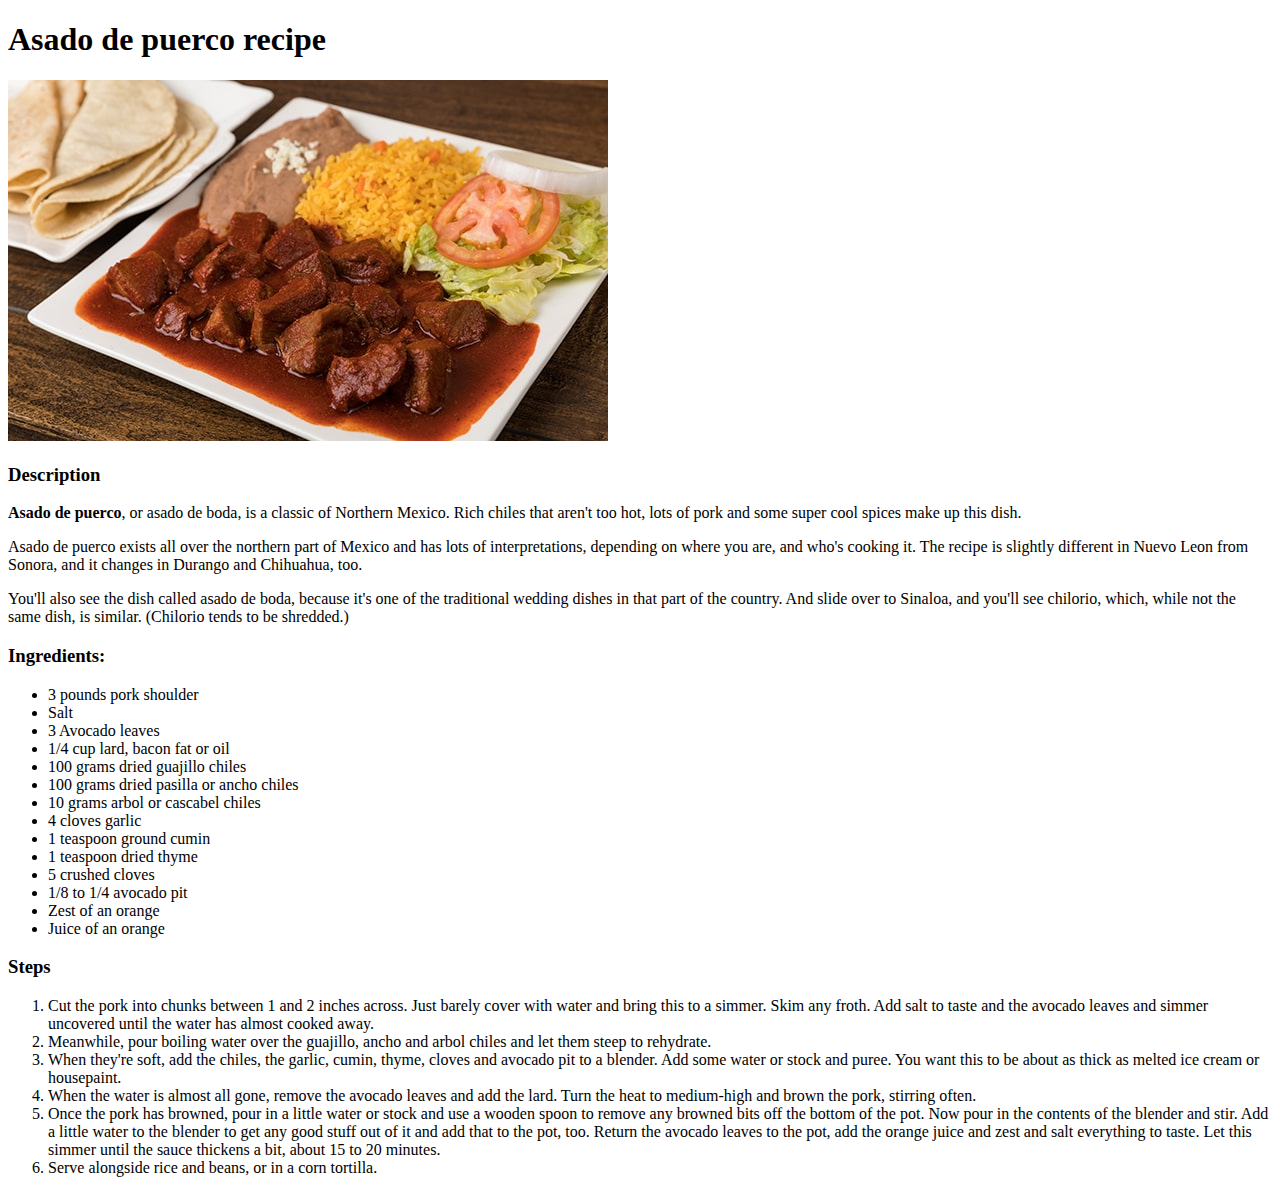
==== recipes/asado.html @ 20bd11b9 "Create Files and Directories" ====
<!DOCTYPE html>
<html lang="en">
  <head>
    <meta charset="UFT-8" />
    <title>Asado de Puerco</title>
  </head>
  <body>
    <h1>Asado de puerco recipe</h1>
    <img
      src="../img/asado-de-puerco-tr.jpg"
      alt="An image of the asado de puerco recipe"
    />
    <h3><strong>Description</strong></h3>
    <p>
      <strong>Asado de puerco</strong>, or asado de boda, is a classic of
      Northern Mexico. Rich chiles that aren't too hot, lots of pork and some
      super cool spices make up this dish.
    </p>
    <p>
      Asado de puerco exists all over the northern part of Mexico and has lots
      of interpretations, depending on where you are, and who's cooking it. The
      recipe is slightly different in Nuevo Leon from Sonora, and it changes in
      Durango and Chihuahua, too.
    </p>

    <p>
      You'll also see the dish called asado de boda, because it's one of the
      traditional wedding dishes in that part of the country. And slide over to
      Sinaloa, and you'll see chilorio, which, while not the same dish, is
      similar. (Chilorio tends to be shredded.)
    </p>

    <h3><strong>Ingredients:</strong></h3>
    <ul>
      <li>3 pounds pork shoulder</li>
      <li>Salt</li>
      <li>3 Avocado leaves</li>
      <li>1/4 cup lard, bacon fat or oil</li>
      <li>100 grams dried guajillo chiles</li>
      <li>100 grams dried pasilla or ancho chiles</li>
      <li>10 grams arbol or cascabel chiles</li>
      <li>4 cloves garlic</li>
      <li>1 teaspoon ground cumin</li>
      <li>1 teaspoon dried thyme</li>
      <li>5 crushed cloves</li>
      <li>1/8 to 1/4 avocado pit</li>
      <li>Zest of an orange</li>
      <li>Juice of an orange</li>
    </ul>

    <h3>Steps</h3>
    <ol>
      <li>
        Cut the pork into chunks between 1 and 2 inches across. Just barely
        cover with water and bring this to a simmer. Skim any froth. Add salt to
        taste and the avocado leaves and simmer uncovered until the water has
        almost cooked away.
      </li>
      <li>
        Meanwhile, pour boiling water over the guajillo, ancho and arbol chiles
        and let them steep to rehydrate.
      </li>
      <li>
        When they're soft, add the chiles, the garlic, cumin, thyme, cloves and
        avocado pit to a blender. Add some water or stock and puree. You want
        this to be about as thick as melted ice cream or housepaint.
      </li>
      <li>
        When the water is almost all gone, remove the avocado leaves and add the
        lard. Turn the heat to medium-high and brown the pork, stirring often.
      </li>
      <li>
        Once the pork has browned, pour in a little water or stock and use a
        wooden spoon to remove any browned bits off the bottom of the pot. Now
        pour in the contents of the blender and stir. Add a little water to the
        blender to get any good stuff out of it and add that to the pot, too.
        Return the avocado leaves to the pot, add the orange juice and zest and
        salt everything to taste. Let this simmer until the sauce thickens a
        bit, about 15 to 20 minutes.
      </li>
      <li>Serve alongside rice and beans, or in a corn tortilla.</li>
    </ol>
  </body>
</html>
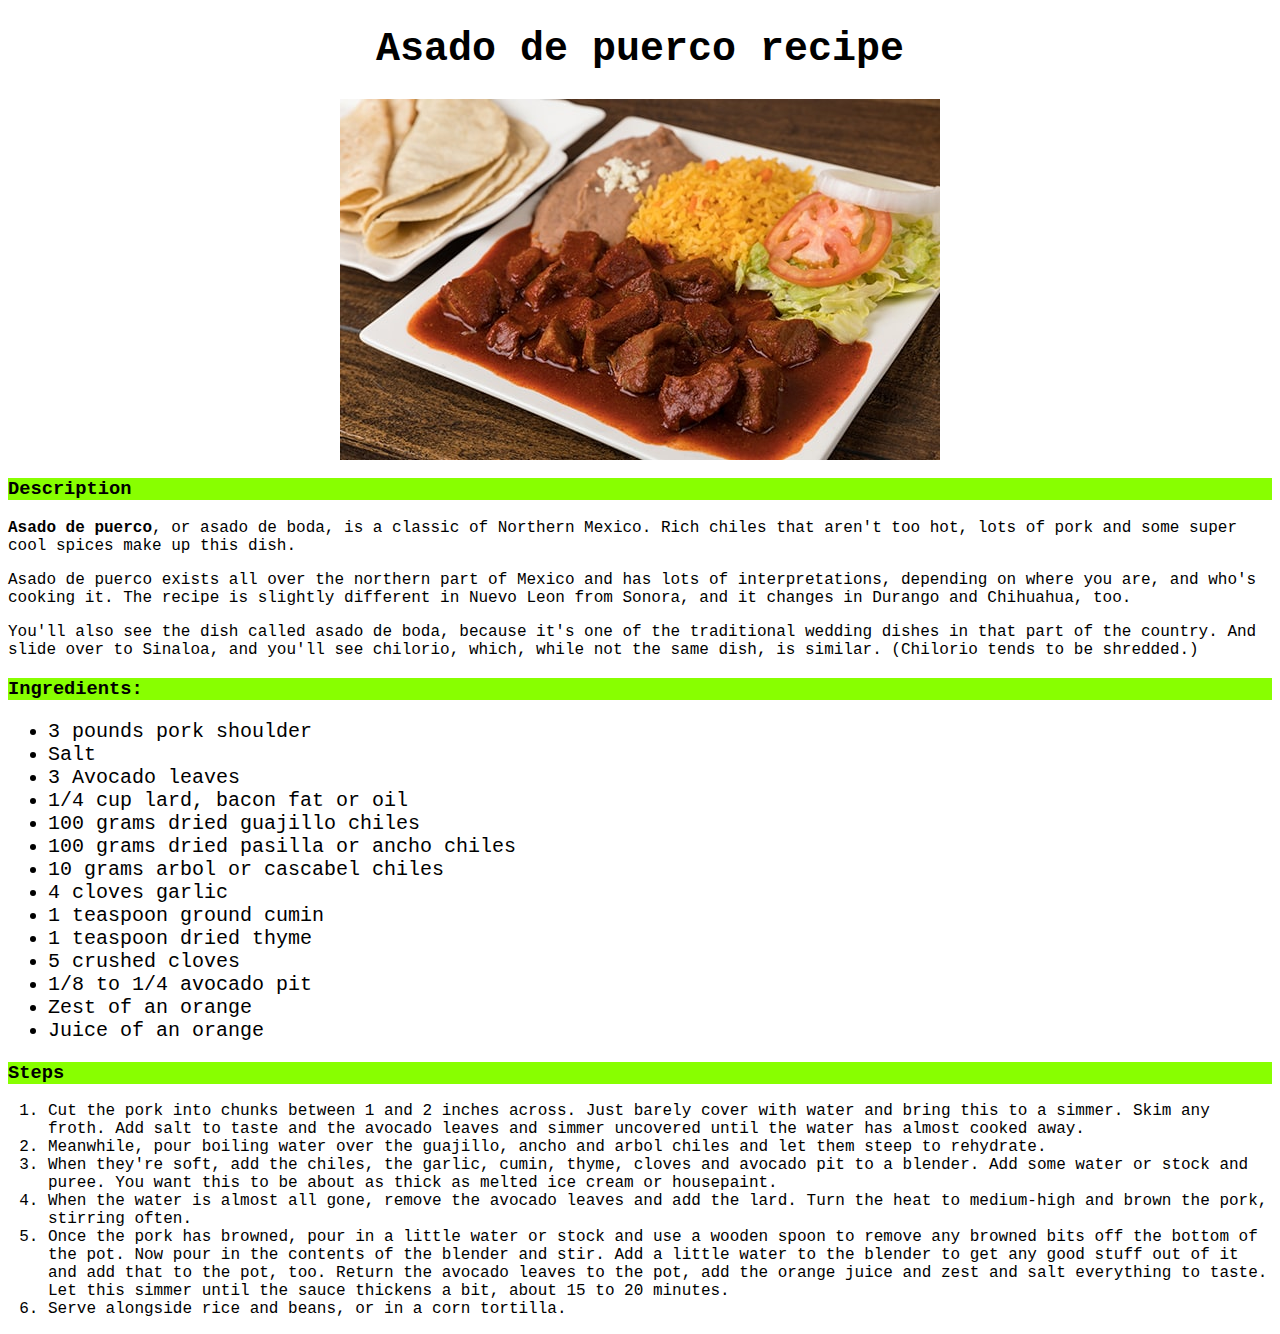
==== commit 61635d80: "Update styles.css and html files" ====
--- a/recipes/asado.html
+++ b/recipes/asado.html
@@ -3,12 +3,14 @@
   <head>
     <meta charset="UFT-8" />
     <title>Asado de Puerco</title>
+    <link rel="stylesheet" href="../styles.css" />
   </head>
   <body>
     <h1>Asado de puerco recipe</h1>
     <img
       src="../img/asado-de-puerco-tr.jpg"
       alt="An image of the asado de puerco recipe"
+      class="asado"
     />
     <h3><strong>Description</strong></h3>
     <p>
--- a/styles.css
+++ b/styles.css
@@ -0,0 +1,31 @@
+body {
+  font-family: "Courier New", Times, serif;
+}
+
+h1 {
+  text-align: center;
+  font-size: 40px;
+}
+
+h3 {
+  background-color: rgb(136, 255, 0);
+}
+
+.recipes-index {
+  display: table;
+  margin: 0 auto;
+}
+
+ul {
+  font-size: 20px;
+}
+
+.asado,
+.carnitas,
+.chicken-mole {
+  width: 500;
+  height: auto;
+  display: block;
+  margin-left: auto;
+  margin-right: auto;
+}
